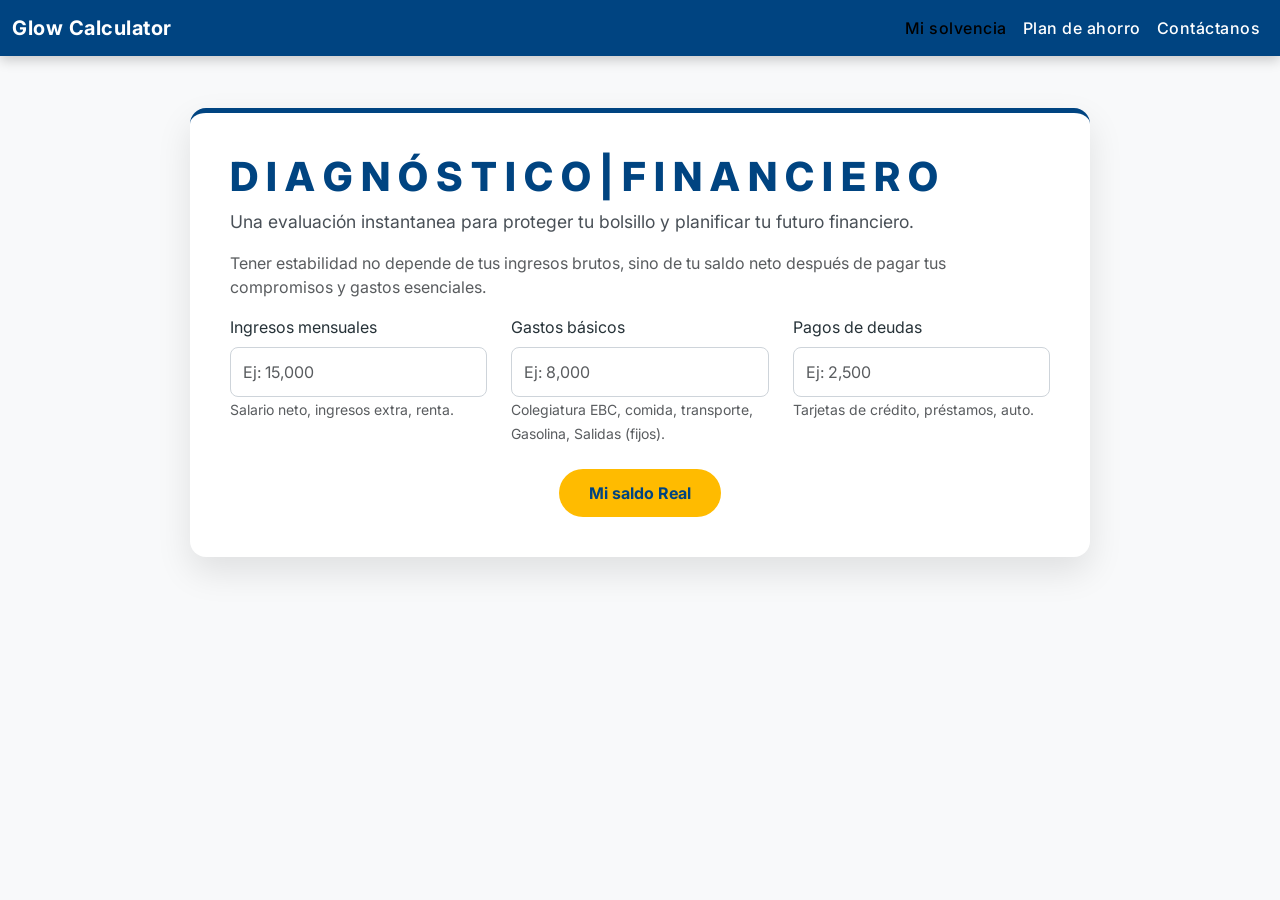
==== index.html @ d7f35a90 "ENTREGABLE3 update1 Calculadora Paulina Galicia 16 oct" ====
<!DOCTYPE html>
<html>
<head>
    <meta charset="UTF-8">
  <meta name="description" content="Calculadora para evaluar el estado financiero de una persona.">
  <meta name="keywords" content="Finanzas, Presupuesto, Salario, Gastos, Ahorro">
  <meta name="author" content="Paulina Galicia">
  <meta name="viewport" content="width=device-width, initial-scale=1.0">

<!--Enlace externo para conectarse con el css utilizando Boostrap-->
  <link href="https://cdn.jsdelivr.net/npm/bootstrap@5.3.8/dist/css/bootstrap.min.css" rel="stylesheet">

 <link href="https://fonts.googleapis.com/css2?family=Inter:wght@300;400;600;700&amp;display=swap" rel="stylesheet">

 <!--Enlace al style.css para aplicar estilos personalizados-->
<link rel="stylesheet" href="style.css">
<title>Calculadora | Glow</title>

</head>

<!--INICIA EL CUERPO DE LA PÁGINA-->
<body>
<nav class="navbar navbar-expand-lg navbar-custom fixed-top">
        <div class="container-fluid">
            <!-- Marca de la Aplicación -->
            <a class="navbar-brand" href="#">Glow Calculator</a> <!-- aquí 
            vamos agregar un logo -->
            
            <!-- Botón de Toggler: Ahora abre el Offcanvas en móvil -->
            <button class="navbar-toggler" type="button" data-bs-toggle="offcanvas" data-bs-target="#offcanvasMenu" aria-controls="offcanvasMenu" aria-label="Toggle navigation">
                <span class="navbar-toggler-icon"></span>
            </button>
            
            <!-- Menú de Desktop: Solo visible cuando el navbar está expandido (>= lg) -->
            <div class="collapse navbar-collapse" id="navbarNavDesktop">
                <ul class="navbar-nav ms-auto">
                    <li class="nav-item">
                        <a class="nav-link active" aria-current="page" href="#calculadora">Mi solvencia</a>
                    </li>
                    <li class="nav-item">
                        <a class="nav-link" href="index1.html">Plan de ahorro</a>
                    </li>
                    <li class="nav-item">
                        <a class="nav-link" href="#contacto">Contáctanos</a>
                    </li>
                </ul>
            </div>
        </div>
    </nav>
<!--El menú de OFFCANVAS para cuando la pantalla sea pequeña se despliegue en el lateral-->
<div class="offcanvas offcanvas-end" tabindex="-1" id="offcanvasMenu" aria-labelledby="offcanvasMenuLabel">
      <div class="offcanvas-header"> <!-- Estilos aplicados en styles.css -->
        <h5 class="offcanvas-title" id="offcanvasMenuLabel">Finanzas</h5>
        <!-- btn-close-white se usa para que el ícono de cierre sea blanco sobre fondo azul -->
        <button type="button" class="btn-close btn-close-white" data-bs-dismiss="offcanvas" aria-label="Close"></button>
      </div>
      <div class="offcanvas-body">
        <ul class="navbar-nav justify-content-end flex-grow-1 pe-3">
            <!-- Los links se cierran automáticamente al hacer click (data-bs-dismiss) -->
            <li class="nav-item">
                <a class="nav-link active" aria-current="page" href="#calculadora" data-bs-dismiss="offcanvas">Mi Balance</a>
            </li>
            <li class="nav-item">
                </li><li class="nav-item"><a class="nav-link" href="index1.html">¿Qué es 50/30/20?</a></li>
            
            <li class="nav-item">
                <a class="nav-link" href="#contacto" data-bs-dismiss="offcanvas">Dudas?</a>
            </li>
        </ul>
      </div>
    </div>
<!--Sección principal de la calculadora-->

<div class="container my-5" id="calculadora">
        <div class="calculator-card">
            <h1 class="title">D I A G N Ó S T I C O | F I N A N C I E R O</h1>
            <p class="subtitle">Una evaluación instantanea para proteger tu bolsillo y planificar tu futuro financiero.</p>
            <p class="subtitle-description text-muted">Tener estabilidad no depende de tus ingresos brutos, sino de tu saldo neto después de pagar tus compromisos y gastos esenciales.</p>
            
            <div class="row g-4">
                <!-- Inputs adaptados a Finanzas Personales -->
                <!-- Sistema de Rejilla: Se adapta a Móvil, Tablet y Desktop -->
                <div class="col-12 col-md-6 col-lg-4">
                    <label for="monthlyIncome" class="form-label">Ingresos mensuales</label>
                    <input type="number" class="form-control" id="monthlyIncome" placeholder="Ej: 15,000" min="0">
                    <small class="text-muted">Salario neto, ingresos extra, renta.</small>
                </div>
                
                <div class="col-12 col-md-6 col-lg-4">
                    <label for="livingExpenses" class="form-label">Gastos básicos</label>
                    <input type="number" class="form-control" id="livingExpenses" placeholder="Ej: 8,000" min="0">
                    <small class="text-muted">Colegiatura EBC, comida, transporte, Gasolina, Salidas (fijos).</small>
                </div>
                
                <div class="col-12 col-md-6 col-lg-4">
                    <label for="debtPayments" class="form-label">Pagos de deudas</label>
                    <input type="number" class="form-control" id="debtPayments" placeholder="Ej: 2,500" min="0">
                    <small class="text-muted">Tarjetas de crédito, préstamos, auto.</small>
                </div>

                <!-- Botón de Acción -->
                <div class="col-12 mt-4 text-center">
                    <button class="btn btn-calculate" onclick="calculatePersonalSolvency()">
                      Mi saldo Real
                    </button>
                </div>
            </div>

            <!-- Resultado Visual (El Semáforo Financiero) -->
            <div id="resultContainer" class="d-none">
                <h3 class="title">Mi saldo Real</h3>
                <div id="resultValue" class="display-4 fw-bold my-2">--</div>
                <div id="resultAnalysis" class="fw-semibold mt-3">Ingresa tus datos para calcular.</div>
                
                <!-- Barra de progreso visual para el nivel de endeudamiento -->
                <div class="progress mt-4" style="height: 25px;">
                    <div id="debtProgressBar" class="progress-bar progress-bar-striped progress-bar-animated" role="progressbar" style="width: 0%" aria-valuenow="0" aria-valuemin="0" aria-valuemax="100">Nivel de Deuda</div>
                </div>
                <small class="text-muted d-block mt-2">Porcentaje de tus ingresos comprometidos en deuda.</small>
            </div>

        </div>
    </div>
<!--enlace del js del boostrap-->
<script src="https://cdn.jsdelivr.net/npm/bootstrap@5.3.8/dist/js/bootstrap.bundle.min.js"></script>


     
</body>
</html>
---- style.css ----
/* ========================================= */
/* === ESTILOS PERSONALIZADOS Y MEDIA QUERIES === */
/* ========================================= */
:root {
    --color-primary: #004481; /* Azul corporativo */
    --color-accent: #ffbb00; /* Amarillo/Naranja de énfasis */
    --color-dark: #263238;
    --color-success: #28a745; /* Verde claro para "good" */
    --color-warning: #fd7e14; /* Naranja para "warning" */
    --color-danger: #dc3545; /* Rojo para "danger" */
    --color-bg: #f8f9fa; /* Fondo muy neutro y limpio */
}

body {
    font-family: 'Inter', sans-serif;
    background-color: var(--color-bg);
    color: var(--color-dark);
    padding-top: 60px;
}

/* Navbar personalizado */
.navbar-custom {
    background-color: var(--color-primary);
    box-shadow: 0 4px 12px rgba(0, 0, 0, 0.2);
}
.navbar-custom .nav-link, .navbar-custom .navbar-brand {
    color: #ffffff;
    font-weight: 500;
    letter-spacing: 0.5px;
}
.navbar-custom .nav-link:hover {
    color: var(--color-accent);
}
.navbar-custom .navbar-brand {
    font-weight: 700;
}

/* Tarjeta Principal */
.calculator-card {
    background-color: #ffffff;
    border-radius: 16px;
    box-shadow: 0 15px 35px rgba(0, 0, 0, 0.1);
    padding: 40px;
    margin: 40px auto;
    max-width: 900px;
    border-top: 5px solid var(--color-primary); /* Línea azul corporativa */
}

.title {
    color: var(--color-primary);
    font-weight: 800;
}

.subtitle {
    font-size: 1.1rem;
    color: #495057;
}

.form-control {
    border-radius: 8px;
    padding: 12px;
    border: 1px solid #ced4da;
    transition: border-color 0.3s;
}
.form-control:focus {
    border-color: var(--color-primary);
    box-shadow: 0 0 0 0.2rem rgba(0, 68, 129, 0.25);
}

/* Botón llamativo (usando el color de acento) */
.btn-calculate {
    background-color: var(--color-accent);
    color: var(--color-primary); /* Texto azul sobre fondo amarillo */
    font-weight: 700;
    padding: 12px 30px;
    border-radius: 50px;
    border: none;
    transition: transform 0.2s, box-shadow 0.2s;
}
.btn-calculate:hover {
    background-color: #ffd24d; /* Un tono un poco más claro al hacer hover */
    color: var(--color-primary);
    transform: translateY(-2px);
    box-shadow: 0 5px 15px rgba(255, 187, 0, 0.4);
}

/* Contenedor de Resultados */
#resultContainer {
    margin-top: 35px;
    padding: 30px;
    border-radius: 12px;
    text-align: center;
    background-color: #e9ecef; /* Fondo de resultado ligeramente gris */
    border: 1px solid #dee2e6;
}

/* Colores de estado para el resultado */
.text-excellent { color: var(--color-success); }
.text-warning { color: var(--color-warning); }
.text-danger { color: var(--color-danger); }

/* MEDIA QUERIES PARA ADAPTABILIDAD */
@media (max-width: 768px) {
    .calculator-card {
        padding: 20px;
        margin: 20px 10px;
    }
    .subtitle-description {
        display: none; /* Ocultar descripción larga en móvil */
    }
    .display-4 {
        font-size: 2rem; /* Texto más pequeño en móvil */
    }
}
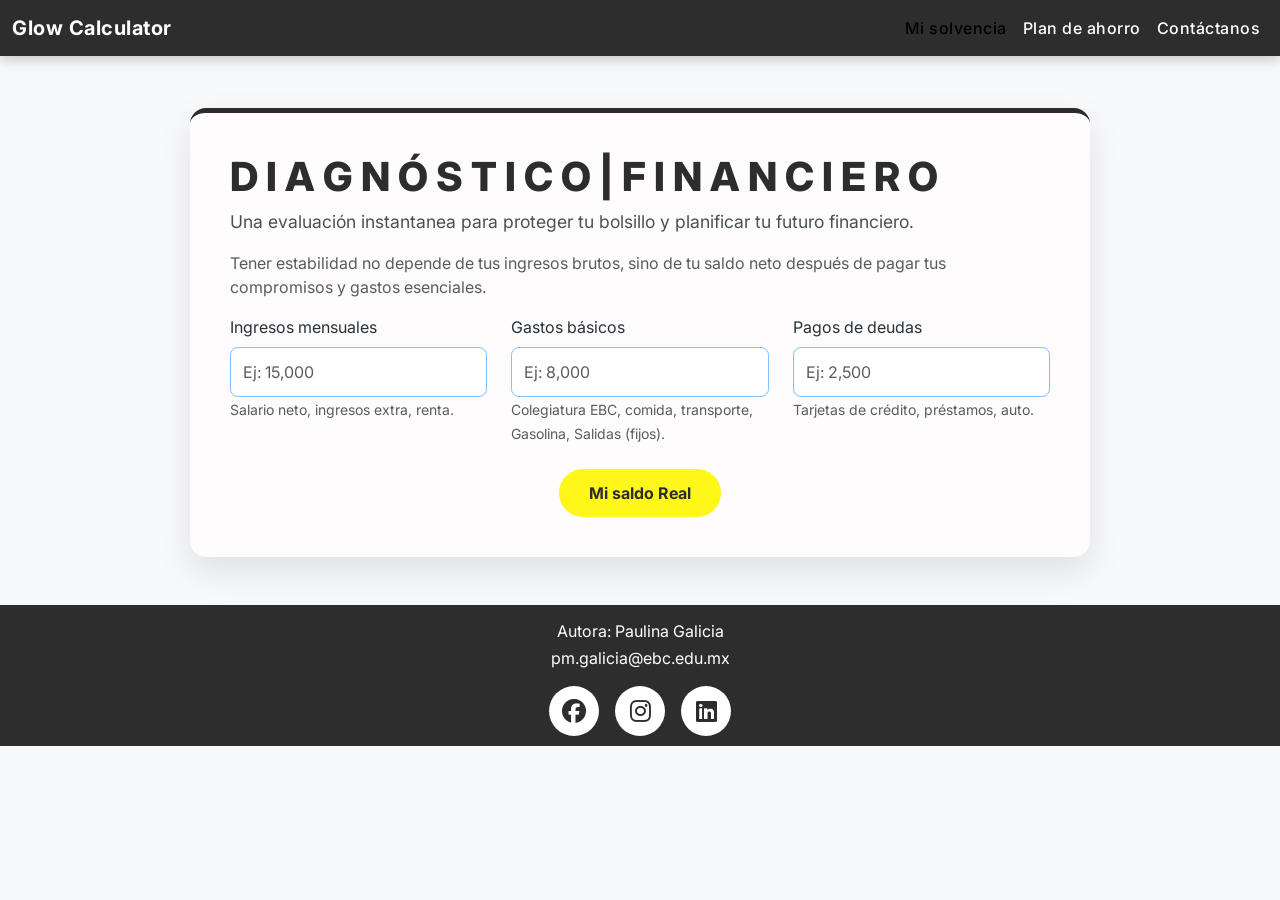
==== commit 10928e08: "Cakculadora Glow Paulina Galicia 19 oct" ====
--- a/index.html
+++ b/index.html
@@ -9,6 +9,9 @@
 
 <!--Enlace externo para conectarse con el css utilizando Boostrap-->
   <link href="https://cdn.jsdelivr.net/npm/bootstrap@5.3.8/dist/css/bootstrap.min.css" rel="stylesheet">
+
+  <!-- Iconos (FontAwesome) para ilustrar las categorías -->
+    <link rel="stylesheet" href="https://cdnjs.cloudflare.com/ajax/libs/font-awesome/6.4.0/css/all.min.css">
 
  <link href="https://fonts.googleapis.com/css2?family=Inter:wght@300;400;600;700&amp;display=swap" rel="stylesheet">
 
@@ -121,12 +124,26 @@
 
         </div>
     </div>
+
+    <footer id="main-footer">
+    <p id="autor">Autora: Paulina Galicia</p>
+  <p id="correo"><a href="mailto:pm.galicia@ebc.edu.mx">pm.galicia@ebc.edu.mx</a></p>
+     <div class="social"> 
+   <a href="#" ><i class="fab fa-facebook"> </i> 
+    <a href="#" ><i class="fab fa-instagram"> </i> 
+      <a href="#" ><i class="fab fa-linkedin"> </i>
+  </a>
+  
+    
+       </div>
+       
+    </footer>
+
 <!--enlace del js del boostrap-->
 <script src="https://cdn.jsdelivr.net/npm/bootstrap@5.3.8/dist/js/bootstrap.bundle.min.js"></script>
 
+<!--Enlace del js-->
+<script src="script.js"> </script>
 
-     
 </body>
-</html>
-
-
+</html>
--- a/style.css
+++ b/style.css
@@ -2,11 +2,11 @@
 /* === ESTILOS PERSONALIZADOS Y MEDIA QUERIES === */
 /* ========================================= */
 :root {
-    --color-primary: #004481; /* Azul corporativo */
-    --color-accent: #ffbb00; /* Amarillo/Naranja de énfasis */
+    --color-primary: #2d2d2d; /* Azul corporativo */
+    --color-accent: #fff718; /* Amarillo/Naranja de énfasis */
     --color-dark: #263238;
-    --color-success: #28a745; /* Verde claro para "good" */
-    --color-warning: #fd7e14; /* Naranja para "warning" */
+    --color-success: #a6fa75; /* Verde claro para "good" */
+    --color-warning: #00e1ff; /* Naranja para "warning" */
     --color-danger: #dc3545; /* Rojo para "danger" */
     --color-bg: #f8f9fa; /* Fondo muy neutro y limpio */
 }
@@ -37,7 +37,7 @@
 
 /* Tarjeta Principal */
 .calculator-card {
-    background-color: #ffffff;
+    background-color: #fefcfc;
     border-radius: 16px;
     box-shadow: 0 15px 35px rgba(0, 0, 0, 0.1);
     padding: 40px;
@@ -59,7 +59,7 @@
 .form-control {
     border-radius: 8px;
     padding: 12px;
-    border: 1px solid #ced4da;
+    border: 1px solid #82c0ff;
     transition: border-color 0.3s;
 }
 .form-control:focus {
@@ -78,7 +78,7 @@
     transition: transform 0.2s, box-shadow 0.2s;
 }
 .btn-calculate:hover {
-    background-color: #ffd24d; /* Un tono un poco más claro al hacer hover */
+    background-color: #8bc5ff; /* Un tono un poco más claro al hacer hover */
     color: var(--color-primary);
     transform: translateY(-2px);
     box-shadow: 0 5px 15px rgba(255, 187, 0, 0.4);
@@ -111,4 +111,45 @@
     .display-4 {
         font-size: 2rem; /* Texto más pequeño en móvil */
     }
-}+}
+
+#main-footer {
+  background: var(--color-primary);
+  color:white;
+  text-align:center;
+  padding: 10px;
+  margin-top:auto;
+}
+
+footer a {
+    color: #ffffff; 
+    text-decoration: none; /*  quita el subrayado si no te gusta */
+    /*font-weight: bold; /*Opcional: lo hace un poco más gordito para leerse mejor */
+}
+
+#autor{
+  margin: 0.2rem;
+  color:white;
+  text-decoration: none;
+}
+
+
+.social {
+  display: flex;
+  gap: 1rem;
+  justify-content: center;
+  margin-top: 1rem;
+}
+
+.social a {
+  display: inline-flex;
+  align-items: center;
+  justify-content: center;
+  width: 50px;
+  height: 50px;
+  background: #ffffff;
+  color: var(--color-primary);
+  border-radius: 50%;
+  text-decoration: none;
+  font-size: 1.5rem;
+} 
